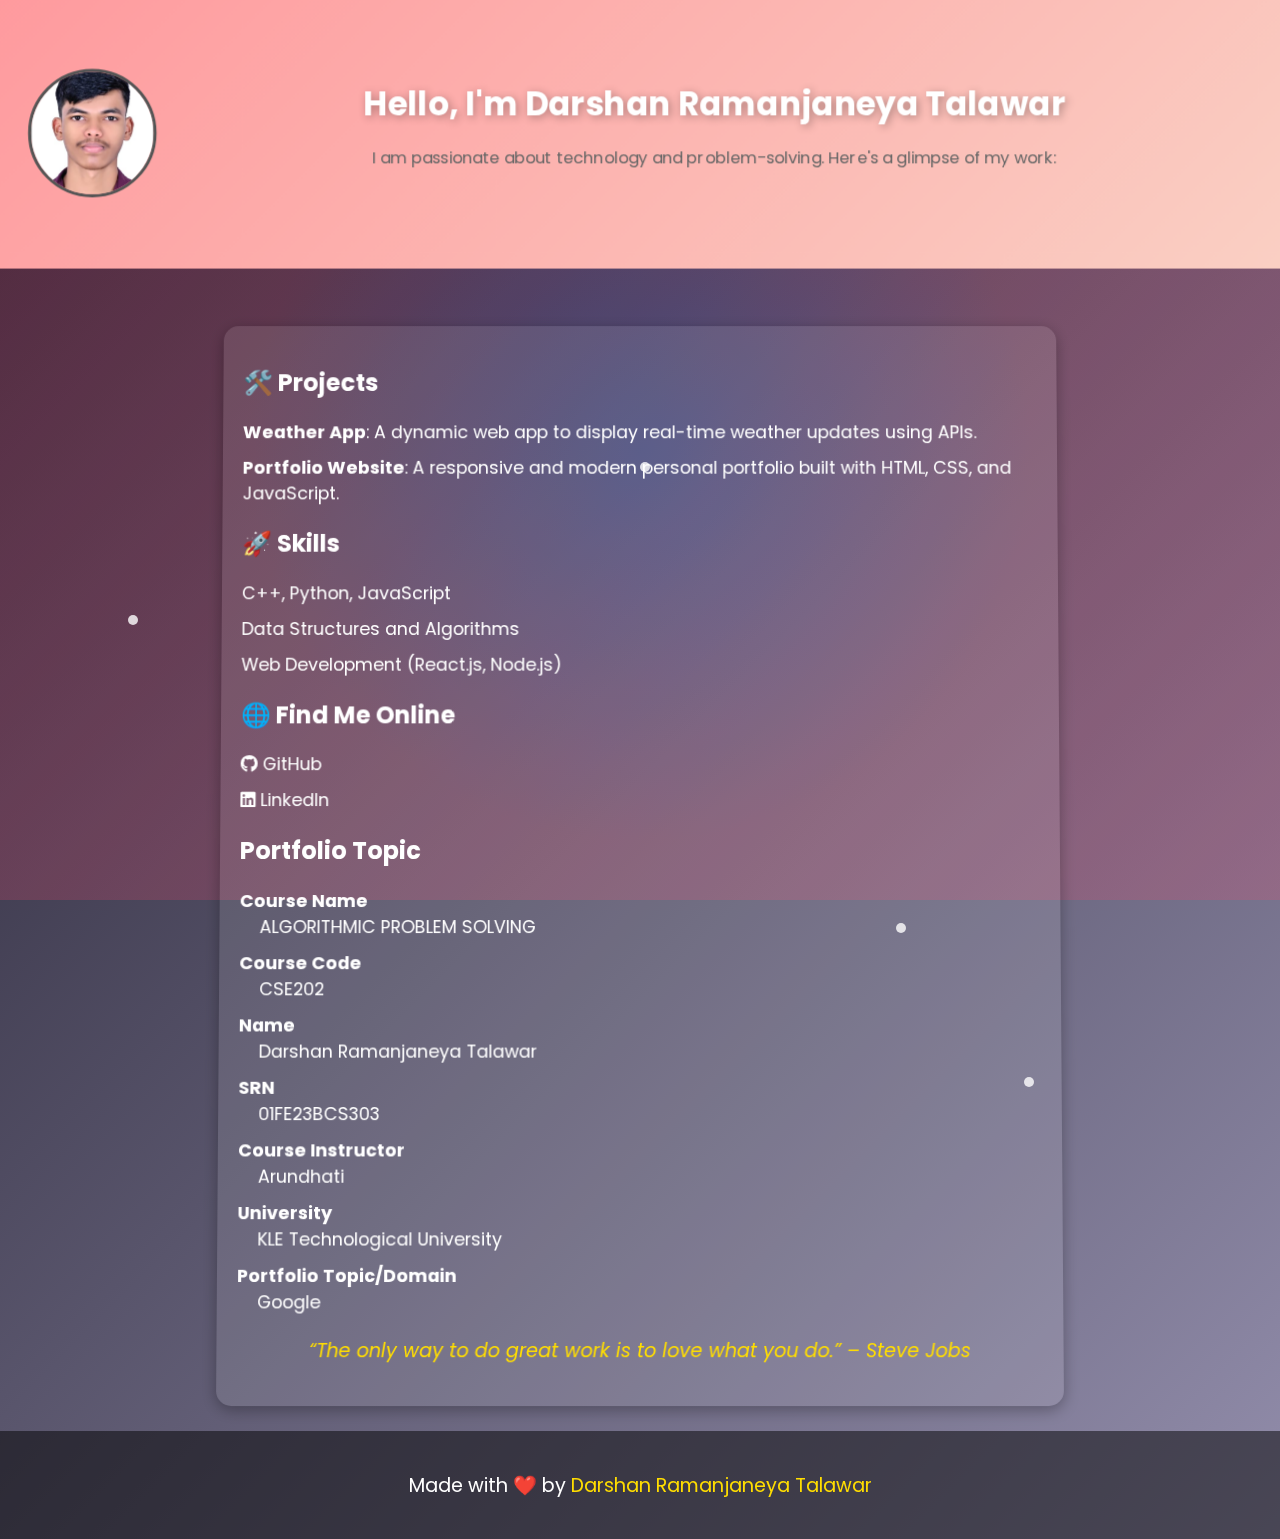
==== index.html @ a76f3458 "Update index.html" ====
<!DOCTYPE html>
<html lang="en">
<head>
    <meta charset="UTF-8">
    <meta name="viewport" content="width=device-width, initial-scale=1.0">
    <title>Portfolio - Darshan Ramanjaneya Talawar</title>
    <link rel="stylesheet" href="https://cdnjs.cloudflare.com/ajax/libs/font-awesome/6.0.0-beta3/css/all.min.css">
    <link href="https://fonts.googleapis.com/css2?family=Poppins:wght@300;400;600&display=swap" rel="stylesheet">
    <link rel="stylesheet" href="style.css">
    <style>
        .profile-section {
            display: flex;
            align-items: center;
            gap: 20px;
            margin: 20px;
        }
        .profile-picture {
            width: 120px;
            height: 120px;
            border-radius: 50%;
            object-fit: cover;
            border: 3px solid #555;
        }
        .intro {
            flex: 1;
        }
        .intro h1 {
            font-size: 2rem;
            margin: 0;
        }
        .intro p {
            font-size: 1rem;
            color: #666;
        }
    </style>
</head>
<body>
    <div class="aurora"></div>
    <div class="daa-animation">
        <!-- Nodes for DAA Animation -->
        <div class="daa-node" style="top: 10%; left: 20%;"></div>
        <div class="daa-node" style="top: 30%; left: 50%;"></div>
        <div class="daa-node" style="top: 70%; left: 80%;"></div>
        <div class="daa-node" style="top: 40%; left: 10%;"></div>
        <div class="daa-node" style="top: 60%; left: 70%;"></div>
    </div>

    <header>
        <div class="profile-section">
            <img src="IMG-20230316-WA0000.jpg" alt="Profile Picture" class="profile-picture">
            <div class="intro">
                <h1>Hello, I'm Darshan Ramanjaneya Talawar</h1>
                <p>I am passionate about technology and problem-solving. Here's a glimpse of my work:</p>
            </div>
        </div>
    </header>
    <br>
    <section>
        <h2>🛠️ Projects</h2>
        <ul>
            <li><strong>Weather App</strong>: A dynamic web app to display real-time weather updates using APIs.</li>
            <li><strong>Portfolio Website</strong>: A responsive and modern personal portfolio built with HTML, CSS, and JavaScript.</li>
        </ul>

        <h2>🚀 Skills</h2>
        <ul>
            <li>C++, Python, JavaScript</li>
            <li>Data Structures and Algorithms</li>
            <li>Web Development (React.js, Node.js)</li>
        </ul>

        <h2>🌐 Find Me Online</h2>
        <ul>
            <li><a href="https://github.com/DarshanRT" target="_blank"><i class="fab fa-github"></i> GitHub</a></li>
            <li><a href="https://linkedin.com/in/johndoe" target="_blank"><i class="fab fa-linkedin"></i> LinkedIn</a></li>
        </ul>

        <h2>Portfolio Topic</h2>
        <dl>
            <dt>Course Name</dt>
            <dd>ALGORITHMIC PROBLEM SOLVING</dd>

            <dt>Course Code</dt>
            <dd>CSE202</dd>

            <dt>Name</dt>
            <dd>Darshan Ramanjaneya Talawar</dd>

            <dt>SRN</dt>
            <dd>01FE23BCS303</dd>

            <dt>Course Instructor</dt>
            <dd>Arundhati</dd>

            <dt>University</dt>
            <dd>KLE Technological University</dd>

            <dt>Portfolio Topic/Domain</dt>
            <dd>Google</dd>
        </dl>

        <blockquote>
            “The only way to do great work is to love what you do.” – Steve Jobs
        </blockquote>
    </section>

    <footer>
        <p>Made with ❤️ by <a href="https://github.com/DarshanRT">Darshan Ramanjaneya Talawar</a></p>
    </footer>
</body>
</html>
---- style.css ----
/* General Styles */
body {
    font-family: 'Poppins', sans-serif;
    margin: 0;
    padding: 0;
    background: linear-gradient(135deg, #1f1c2c, #928dab);
    color: #fff;
    overflow-x: hidden;
    position: relative;
}

.aurora {
    position: fixed;
    top: 0;
    left: 0;
    width: 100%;
    height: 100%;
    background: radial-gradient(circle, rgba(63,94,251,0.2) 0%, rgba(252,70,107,0.2) 50%);
    z-index: -1;
    animation: aurora 10s infinite alternate;
}

@keyframes aurora {
    0% {
        transform: translateX(-10%) translateY(-10%) scale(1.2);
    }
    100% {
        transform: translateX(10%) translateY(10%) scale(1.5);
    }
}

/* DAA-Themed Animation */
.daa-animation {
    position: absolute;
    top: 0;
    left: 0;
    width: 100%;
    height: 100%;
    overflow: hidden;
    pointer-events: none;
    z-index: -1;
}

.daa-node {
    position: absolute;
    width: 10px;
    height: 10px;
    background: rgba(255, 255, 255, 0.8);
    border-radius: 50%;
    animation: moveNodes 15s linear infinite;
}

@keyframes moveNodes {
    0% {
        transform: translateY(0) translateX(0) scale(1);
        opacity: 1;
    }
    50% {
        transform: translateY(-100vh) translateX(50vw) scale(0.8);
        opacity: 0.6;
    }
    100% {
        transform: translateY(-200vh) translateX(-50vw) scale(0.5);
        opacity: 0.3;
    }
}

header {
    text-align: center;
    padding: 50px 20px;
    animation: fadeIn 2s;
}

@keyframes fadeIn {
    from {
        opacity: 0;
    }
    to {
        opacity: 1;
    }
}

h1 {
    font-size: 2.5rem;
    text-shadow: 2px 2px 8px rgba(0, 0, 0, 0.3);
}

p {
    font-size: 1.2rem;
}

/* Section Styling */
section {
    margin: 30px auto;
    width: 90%;
    max-width: 800px;
    padding: 20px;
    background: rgba(255, 255, 255, 0.1);
    border-radius: 15px;
    box-shadow: 0px 4px 15px rgba(0, 0, 0, 0.3);
    transform: perspective(1000px) rotateX(1deg);
    animation: slideUp 1.5s ease-out;
}

@keyframes slideUp {
    from {
        transform: translateY(50px);
        opacity: 0;
    }
    to {
        transform: translateY(0);
        opacity: 1;
    }
}

/* List and Links */
ul {
    list-style-type: none;
    padding: 0;
}

li {
    margin: 10px 0;
    font-size: 1.1rem;
    transition: color 0.3s, transform 0.3s;
}

li:hover {
    color: #ffdd00;
    transform: scale(1.1);
}

a {
    text-decoration: none;
    color: #fff;
    transition: color 0.3s;
}

a:hover {
    color: #ffdd00;
}

dl {
    margin: 20px 0;
    font-size: 1.1rem;
}

dt {
    font-weight: bold;
    margin-top: 10px;
}

dd {
    margin-left: 20px;
}

blockquote {
    font-style: italic;
    color: #ffdd00;
    margin: 20px 0;
    text-align: center;
    font-size: 1.2rem;
}

/* Footer */
footer {
    text-align: center;
    padding: 20px;
    font-size: 1rem;
    background: rgba(0, 0, 0, 0.5);
}

footer a {
    color: #ffdd00;
}

/* Hover Effects */
header:hover, section:hover {
    background: linear-gradient(135deg, #ff9a9e, #fad0c4);
    transform: perspective(1000px) rotateX(0deg) scale(1.02);
}

/* Responsive Design */
@media (max-width: 768px) {
    h1 {
        font-size: 2rem;
    }

    p, li {
        font-size: 1rem;
    }
}
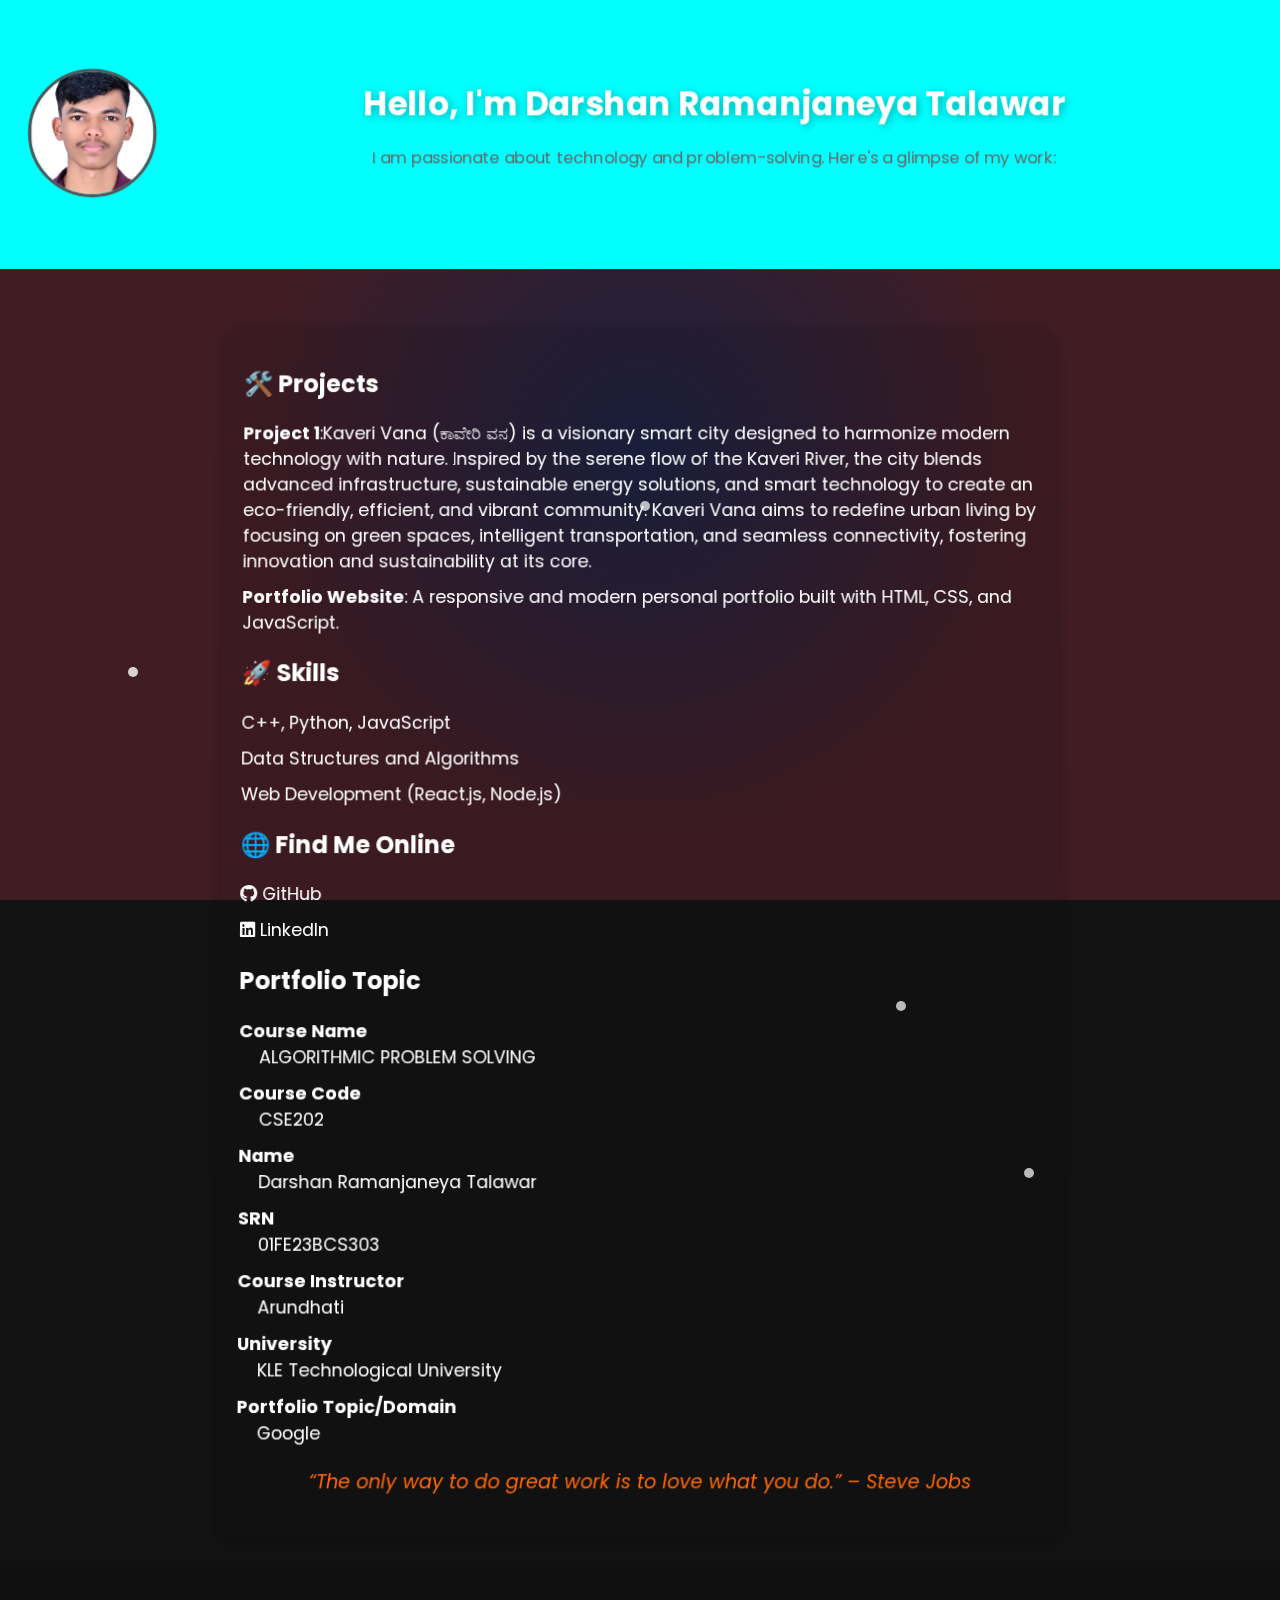
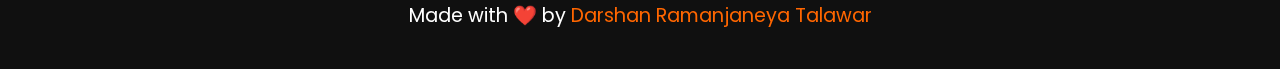
==== commit 707236fe: "Update index.html" ====
--- a/index.html
+++ b/index.html
@@ -58,7 +58,7 @@
     <section>
         <h2>🛠️ Projects</h2>
         <ul>
-            <li><strong>Weather App</strong>: A dynamic web app to display real-time weather updates using APIs.</li>
+            <li><strong>Project 1</strong>:Kaveri Vana (ಕಾವೇರಿ ವನ) is a visionary smart city designed to harmonize modern technology with nature. Inspired by the serene flow of the Kaveri River, the city blends advanced infrastructure, sustainable energy solutions, and smart technology to create an eco-friendly, efficient, and vibrant community. Kaveri Vana aims to redefine urban living by focusing on green spaces, intelligent transportation, and seamless connectivity, fostering innovation and sustainability at its core.</li>
             <li><strong>Portfolio Website</strong>: A responsive and modern personal portfolio built with HTML, CSS, and JavaScript.</li>
         </ul>
 
--- a/style.css
+++ b/style.css
@@ -3,7 +3,7 @@
     font-family: 'Poppins', sans-serif;
     margin: 0;
     padding: 0;
-    background: linear-gradient(135deg, #1f1c2c, #928dab);
+    background: #121212;
     color: #fff;
     overflow-x: hidden;
     position: relative;
@@ -69,6 +69,12 @@
     text-align: center;
     padding: 50px 20px;
     animation: fadeIn 2s;
+    transition: background-color 0.3s;
+    background: rgba(0, 0, 0, 0.7);
+}
+
+header:hover {
+    background-color: #00ffff;
 }
 
 @keyframes fadeIn {
@@ -95,11 +101,16 @@
     width: 90%;
     max-width: 800px;
     padding: 20px;
-    background: rgba(255, 255, 255, 0.1);
+    background: rgba(0, 0, 0, 0.1);
     border-radius: 15px;
     box-shadow: 0px 4px 15px rgba(0, 0, 0, 0.3);
     transform: perspective(1000px) rotateX(1deg);
     animation: slideUp 1.5s ease-out;
+    transition: background-color 0.3s;
+}
+
+section:hover {
+    background: #00ffff;
 }
 
 @keyframes slideUp {
@@ -137,7 +148,7 @@
 }
 
 a:hover {
-    color: #ffdd00;
+    color: #00ffff;
 }
 
 dl {
@@ -156,7 +167,7 @@
 
 blockquote {
     font-style: italic;
-    color: #ffdd00;
+    color: #ff6600;
     margin: 20px 0;
     text-align: center;
     font-size: 1.2rem;
@@ -167,16 +178,15 @@
     text-align: center;
     padding: 20px;
     font-size: 1rem;
-    background: rgba(0, 0, 0, 0.5);
+    background: rgba(0, 0, 0, 0.1);
 }
 
 footer a {
-    color: #ffdd00;
+    color: #ff6600;
 }
 
 /* Hover Effects */
 header:hover, section:hover {
-    background: linear-gradient(135deg, #ff9a9e, #fad0c4);
     transform: perspective(1000px) rotateX(0deg) scale(1.02);
 }
 
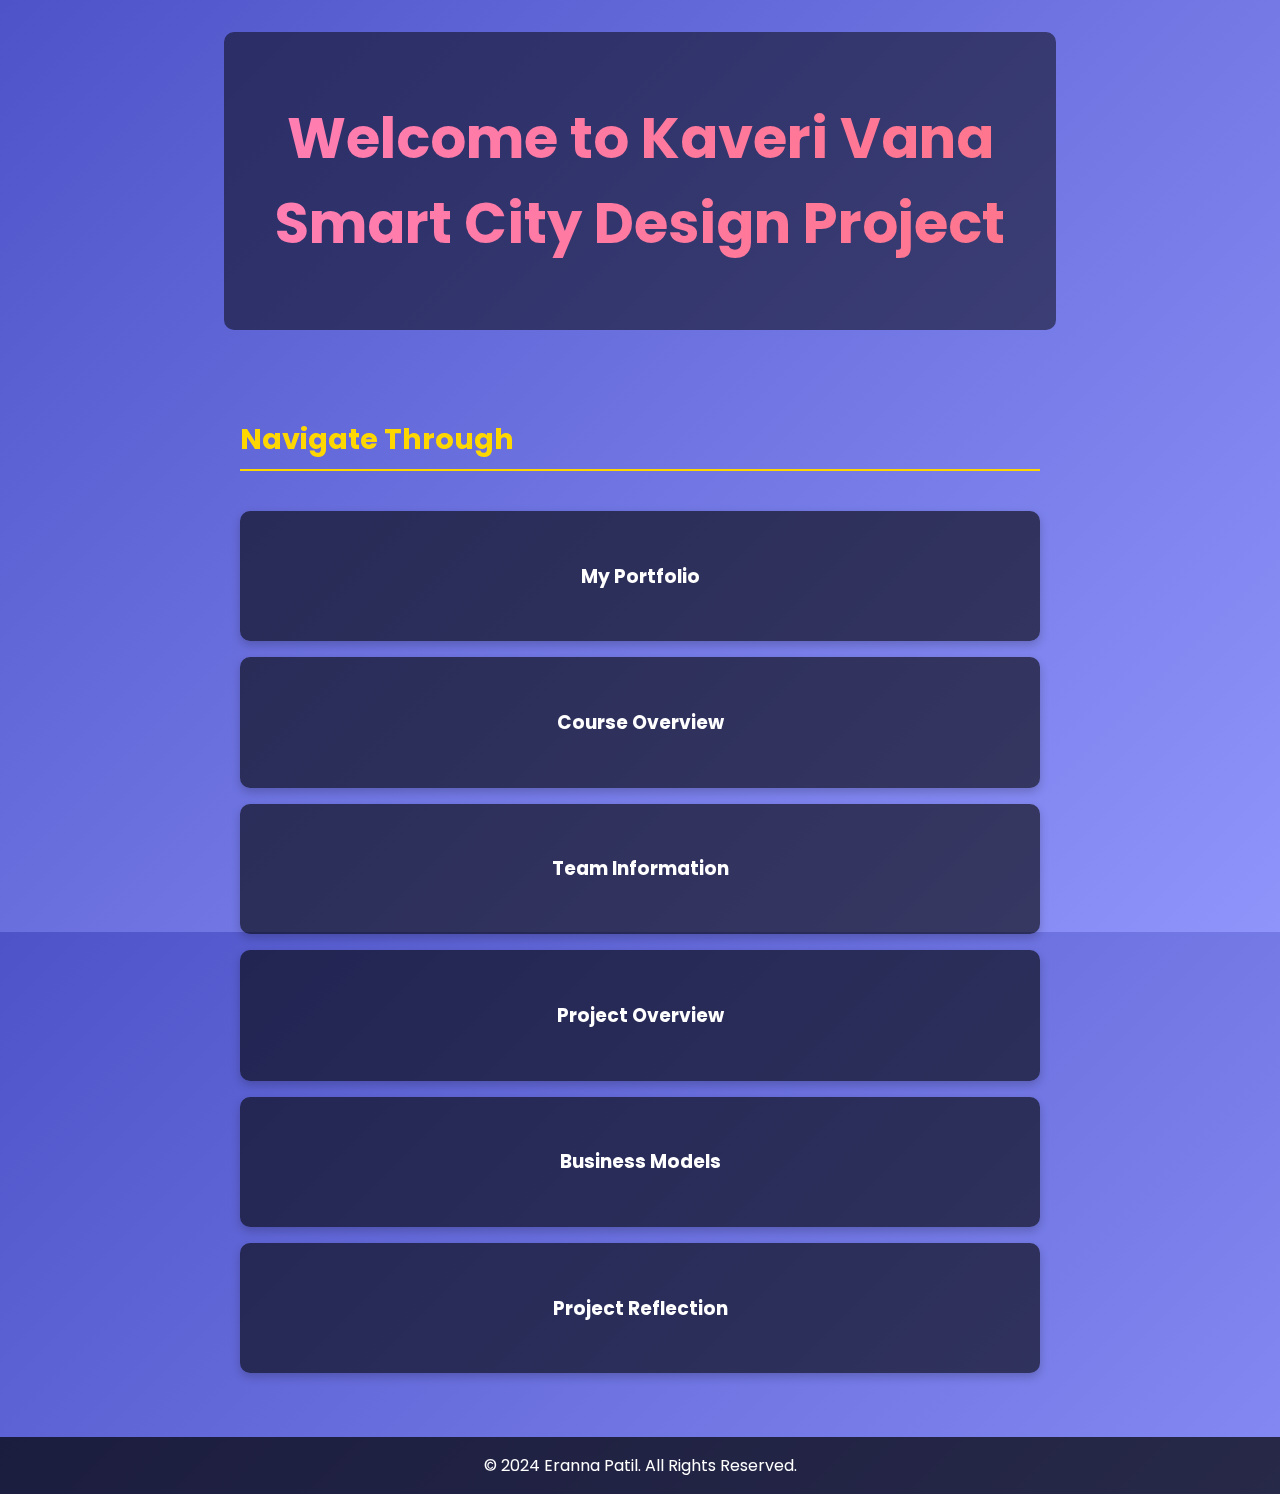
==== commit 008027ba: "Update index.html" ====
--- a/index.html
+++ b/index.html
@@ -3,109 +3,157 @@
 <head>
     <meta charset="UTF-8">
     <meta name="viewport" content="width=device-width, initial-scale=1.0">
-    <title>Portfolio - Darshan Ramanjaneya Talawar</title>
-    <link rel="stylesheet" href="https://cdnjs.cloudflare.com/ajax/libs/font-awesome/6.0.0-beta3/css/all.min.css">
+    <title>Kaveri Vana Smart City Design Project</title>
     <link href="https://fonts.googleapis.com/css2?family=Poppins:wght@300;400;600&display=swap" rel="stylesheet">
-    <link rel="stylesheet" href="style.css">
     <style>
-        .profile-section {
+        body {
+            margin: 0;
+            font-family: 'Poppins', sans-serif;
+            color: #fff;
+            overflow-y: auto;
+            overflow-x: hidden;
+            background: linear-gradient(135deg, #4e54c8, #8f94fb);
+            height: 100vh;
+        }
+
+        .background {
+            position: fixed;
+            top: 0;
+            left: 0;
+            width: 100%;
+            height: 100%;
+            z-index: -1;
+        }
+
+        header {
+            text-align: center;
+            padding: 4rem 1rem;
+            background: rgba(0, 0, 0, 0.5);
+            border-radius: 10px;
+            margin: 2rem auto;
+            max-width: 800px;
+        }
+
+        header h1 {
+            font-size: 3.5rem;
+            margin: 0;
+            background: linear-gradient(90deg, #ff7eb3, #ff758c);
+            -webkit-background-clip: text;
+            -webkit-text-fill-color: transparent;
+        }
+
+        section {
+            max-width: 800px;
+            margin: 2rem auto;
+            padding: 2rem;
             display: flex;
-            align-items: center;
-            gap: 20px;
-            margin: 20px;
+            flex-direction: column;
+            gap: 1rem;
         }
-        .profile-picture {
-            width: 120px;
-            height: 120px;
-            border-radius: 50%;
-            object-fit: cover;
-            border: 3px solid #555;
+
+        section h2 {
+            font-size: 1.8rem;
+            color: #ffd700;
+            border-bottom: 2px solid #ffd700;
+            padding-bottom: 0.5rem;
         }
-        .intro {
-            flex: 1;
+
+        .box {
+            padding: 2rem;
+            background: rgba(0, 0, 0, 0.6);
+            border-radius: 10px;
+            box-shadow: 0 4px 10px rgba(0, 0, 0, 0.2);
+            text-align: center;
+            cursor: pointer;
+            transition: background-color 0.3s ease;
         }
-        .intro h1 {
-            font-size: 2rem;
-            margin: 0;
+
+        .box:hover {
+            background-color: rgba(0, 0, 0, 0.8);
         }
-        .intro p {
+
+        a {
+            color: #ffd700;
+            text-decoration: none;
+            font-weight: bold;
+        }
+
+        a:hover {
+            text-decoration: underline;
+        }
+
+        footer {
+            text-align: center;
+            padding: 1rem;
             font-size: 1rem;
-            color: #666;
+            background: rgba(0, 0, 0, 0.7);
+        }
+
+        img {
+            width: 100%;
+            height: auto;
+            border-radius: 10px;
+            box-shadow: 0 4px 8px rgba(0, 0, 0, 0.2);
+        }
+
+        @media screen and (max-width: 768px) {
+            section {
+                padding: 1rem;
+            }
+            header h1 {
+                font-size: 2.5rem;
+            }
+            .box {
+                padding: 1.5rem;
+            }
+        }
+        @media screen and (max-width: 480px) {
+            header h1 {
+                font-size: 2rem;
+            }
+            .box h3 {
+                font-size: 1.5rem;
+            }
         }
     </style>
 </head>
 <body>
-    <div class="aurora"></div>
-    <div class="daa-animation">
-        <!-- Nodes for DAA Animation -->
-        <div class="daa-node" style="top: 10%; left: 20%;"></div>
-        <div class="daa-node" style="top: 30%; left: 50%;"></div>
-        <div class="daa-node" style="top: 70%; left: 80%;"></div>
-        <div class="daa-node" style="top: 40%; left: 10%;"></div>
-        <div class="daa-node" style="top: 60%; left: 70%;"></div>
-    </div>
+    <div class="background"></div>
 
     <header>
-        <div class="profile-section">
-            <img src="IMG-20230316-WA0000.jpg" alt="Profile Picture" class="profile-picture">
-            <div class="intro">
-                <h1>Hello, I'm Darshan Ramanjaneya Talawar</h1>
-                <p>I am passionate about technology and problem-solving. Here's a glimpse of my work:</p>
-            </div>
+        <h1>Welcome to Kaveri Vana Smart City Design Project</h1>
+    </header>
+
+    <section>
+        <h2>Navigate Through</h2>
+
+        <div class="box" onclick="window.location.href='https://ErannaTP.github.io/Portfolio/introduction.html'">
+            <h3>My Portfolio</h3>
         </div>
-    </header>
-    <br>
-    <section>
-        <h2>🛠️ Projects</h2>
-        <ul>
-            <li><strong>Project 1</strong>:Kaveri Vana (ಕಾವೇರಿ ವನ) is a visionary smart city designed to harmonize modern technology with nature. Inspired by the serene flow of the Kaveri River, the city blends advanced infrastructure, sustainable energy solutions, and smart technology to create an eco-friendly, efficient, and vibrant community. Kaveri Vana aims to redefine urban living by focusing on green spaces, intelligent transportation, and seamless connectivity, fostering innovation and sustainability at its core.</li>
-            <li><strong>Portfolio Website</strong>: A responsive and modern personal portfolio built with HTML, CSS, and JavaScript.</li>
-        </ul>
 
-        <h2>🚀 Skills</h2>
-        <ul>
-            <li>C++, Python, JavaScript</li>
-            <li>Data Structures and Algorithms</li>
-            <li>Web Development (React.js, Node.js)</li>
-        </ul>
+        <div class="box" onclick="window.location.href='https://ErannaTP.github.io/Portfolio/course_overview.html'">
+            <h3>Course Overview</h3>
+        </div>
 
-        <h2>🌐 Find Me Online</h2>
-        <ul>
-            <li><a href="https://github.com/DarshanRT" target="_blank"><i class="fab fa-github"></i> GitHub</a></li>
-            <li><a href="https://linkedin.com/in/johndoe" target="_blank"><i class="fab fa-linkedin"></i> LinkedIn</a></li>
-        </ul>
+        <div class="box" onclick="window.location.href='https://ErannaTP.github.io/Portfolio/ourteam.html'">
+            <h3>Team Information</h3>
+        </div>
 
-        <h2>Portfolio Topic</h2>
-        <dl>
-            <dt>Course Name</dt>
-            <dd>ALGORITHMIC PROBLEM SOLVING</dd>
+        <div class="box" onclick="window.location.href='https://ErannaTP.github.io/Portfolio/project_overview.html'">
+            <h3>Project Overview</h3>
+        </div>
 
-            <dt>Course Code</dt>
-            <dd>CSE202</dd>
+        <div class="box" onclick="window.location.href='https://ErannaTP.github.io/Portfolio/team_business.html'">
+            <h3>Business Models</h3>
+        </div>
 
-            <dt>Name</dt>
-            <dd>Darshan Ramanjaneya Talawar</dd>
-
-            <dt>SRN</dt>
-            <dd>01FE23BCS303</dd>
-
-            <dt>Course Instructor</dt>
-            <dd>Arundhati</dd>
-
-            <dt>University</dt>
-            <dd>KLE Technological University</dd>
-
-            <dt>Portfolio Topic/Domain</dt>
-            <dd>Google</dd>
-        </dl>
-
-        <blockquote>
-            “The only way to do great work is to love what you do.” – Steve Jobs
-        </blockquote>
+        <div class="box" onclick="window.location.href='https://github.com/ErannaTP/Portfolio/blob/main/project-reflection.html'">
+            <h3>Project Reflection</h3>
+        </div>
     </section>
 
     <footer>
-        <p>Made with ❤️ by <a href="https://github.com/DarshanRT">Darshan Ramanjaneya Talawar</a></p>
+        &copy; 2024 Eranna Patil. All Rights Reserved.
     </footer>
 </body>
 </html>
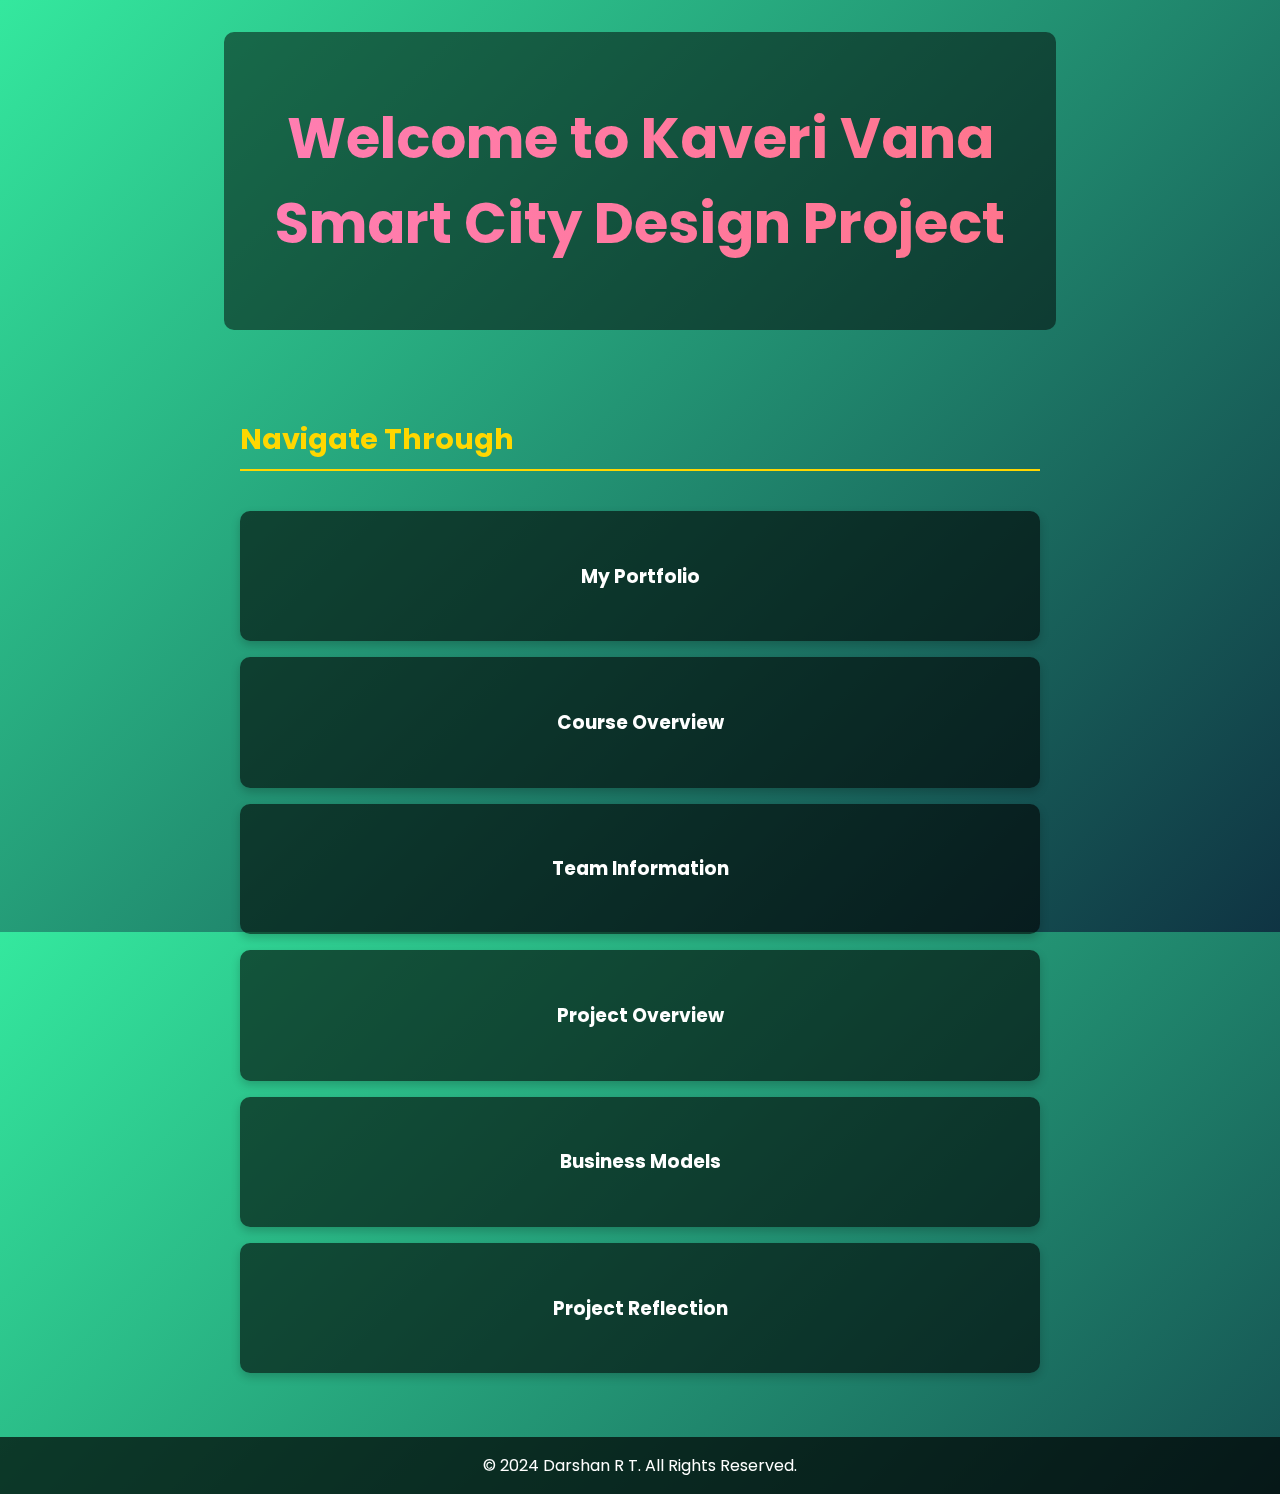
==== commit cc41e2e7: "Update index.html" ====
--- a/index.html
+++ b/index.html
@@ -12,7 +12,7 @@
             color: #fff;
             overflow-y: auto;
             overflow-x: hidden;
-            background: linear-gradient(135deg, #4e54c8, #8f94fb);
+            background: linear-gradient(135deg, #34e89e, #0f3443); /* New background color */
             height: 100vh;
         }
 
@@ -127,7 +127,7 @@
     <section>
         <h2>Navigate Through</h2>
 
-        <div class="box" onclick="window.location.href='https://ErannaTP.github.io/Portfolio/introduction.html'">
+        <div class="box" onclick="window.location.href='https://DarshanRT.github.io/kaveri-vana-smart-city/portfolio.html'">
             <h3>My Portfolio</h3>
         </div>
 
@@ -153,7 +153,7 @@
     </section>
 
     <footer>
-        &copy; 2024 Eranna Patil. All Rights Reserved.
+        &copy; 2024 Darshan R T. All Rights Reserved.
     </footer>
 </body>
 </html>
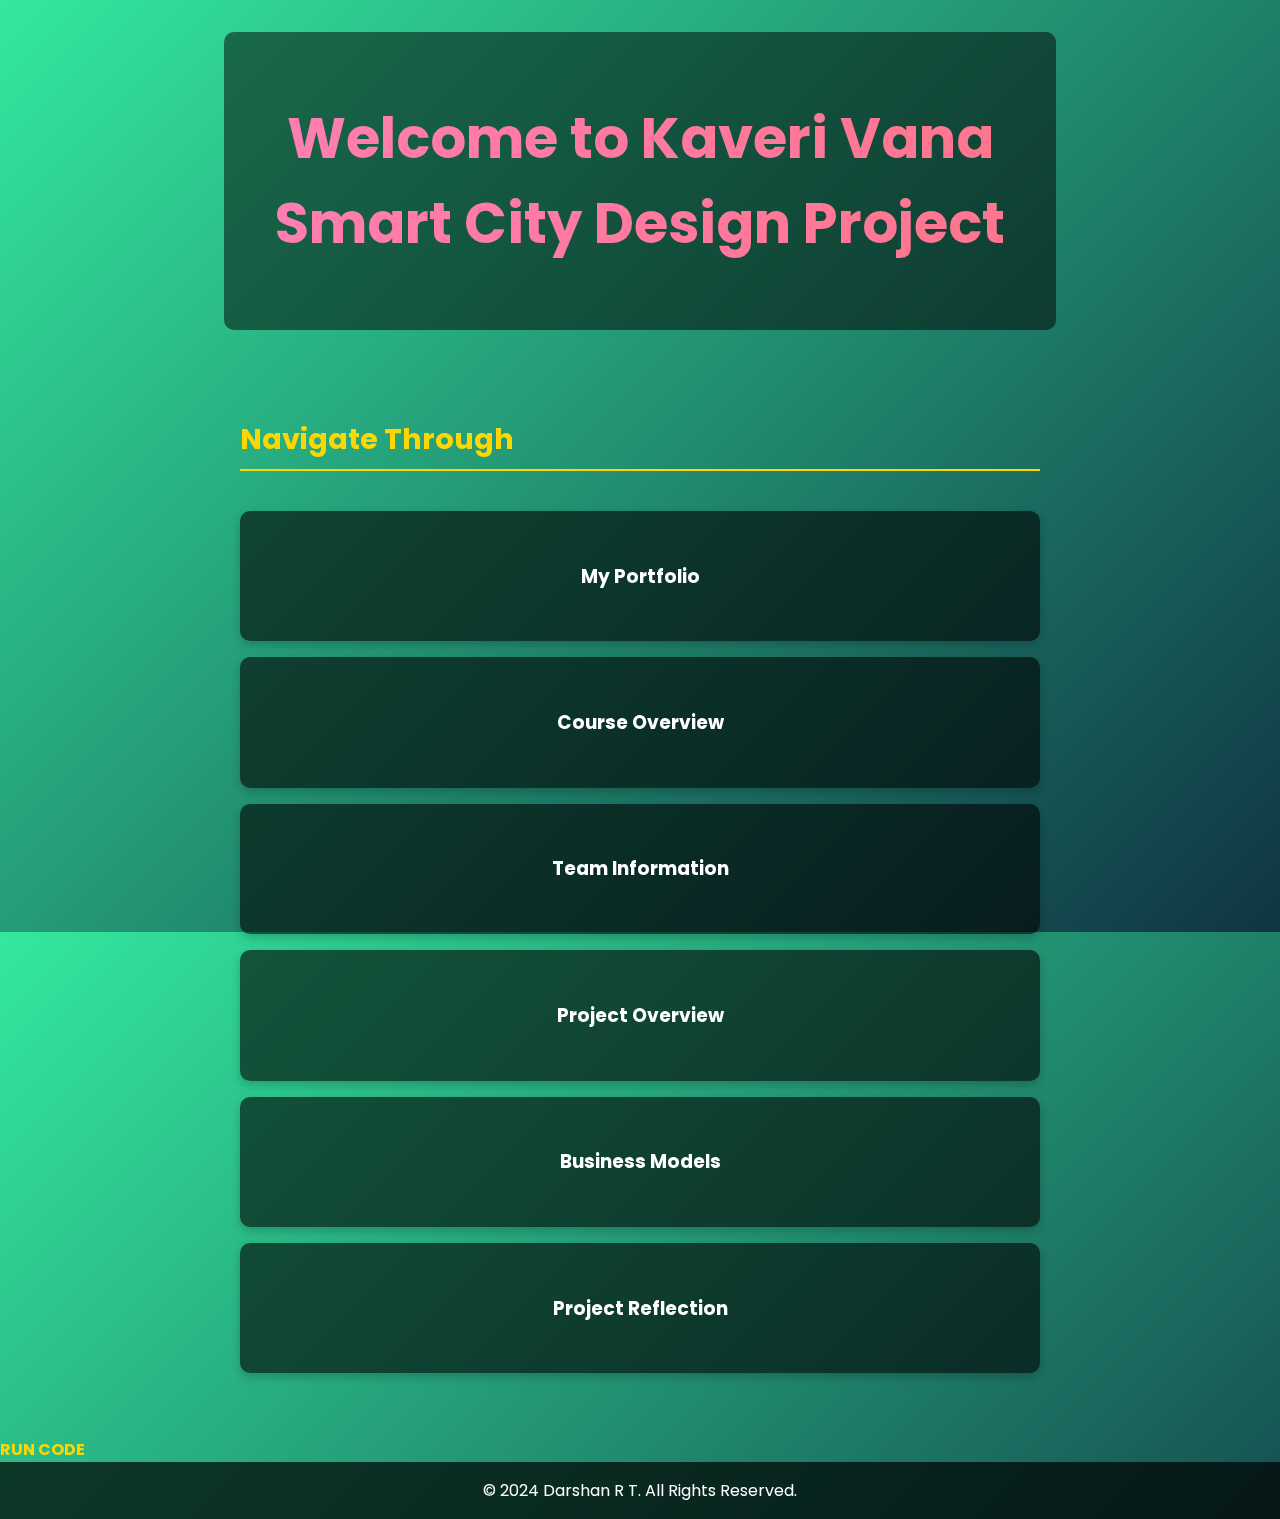
==== commit adc006b7: "Update index.html" ====
--- a/index.html
+++ b/index.html
@@ -151,7 +151,7 @@
             <h3>Project Reflection</h3>
         </div>
     </section>
-
+ <a href="https://darshanrt.github.io/kaveri-vana-smart-city/health_care_implntn.html" target="_blank">RUN CODE</a>
     <footer>
         &copy; 2024 Darshan R T. All Rights Reserved.
     </footer>
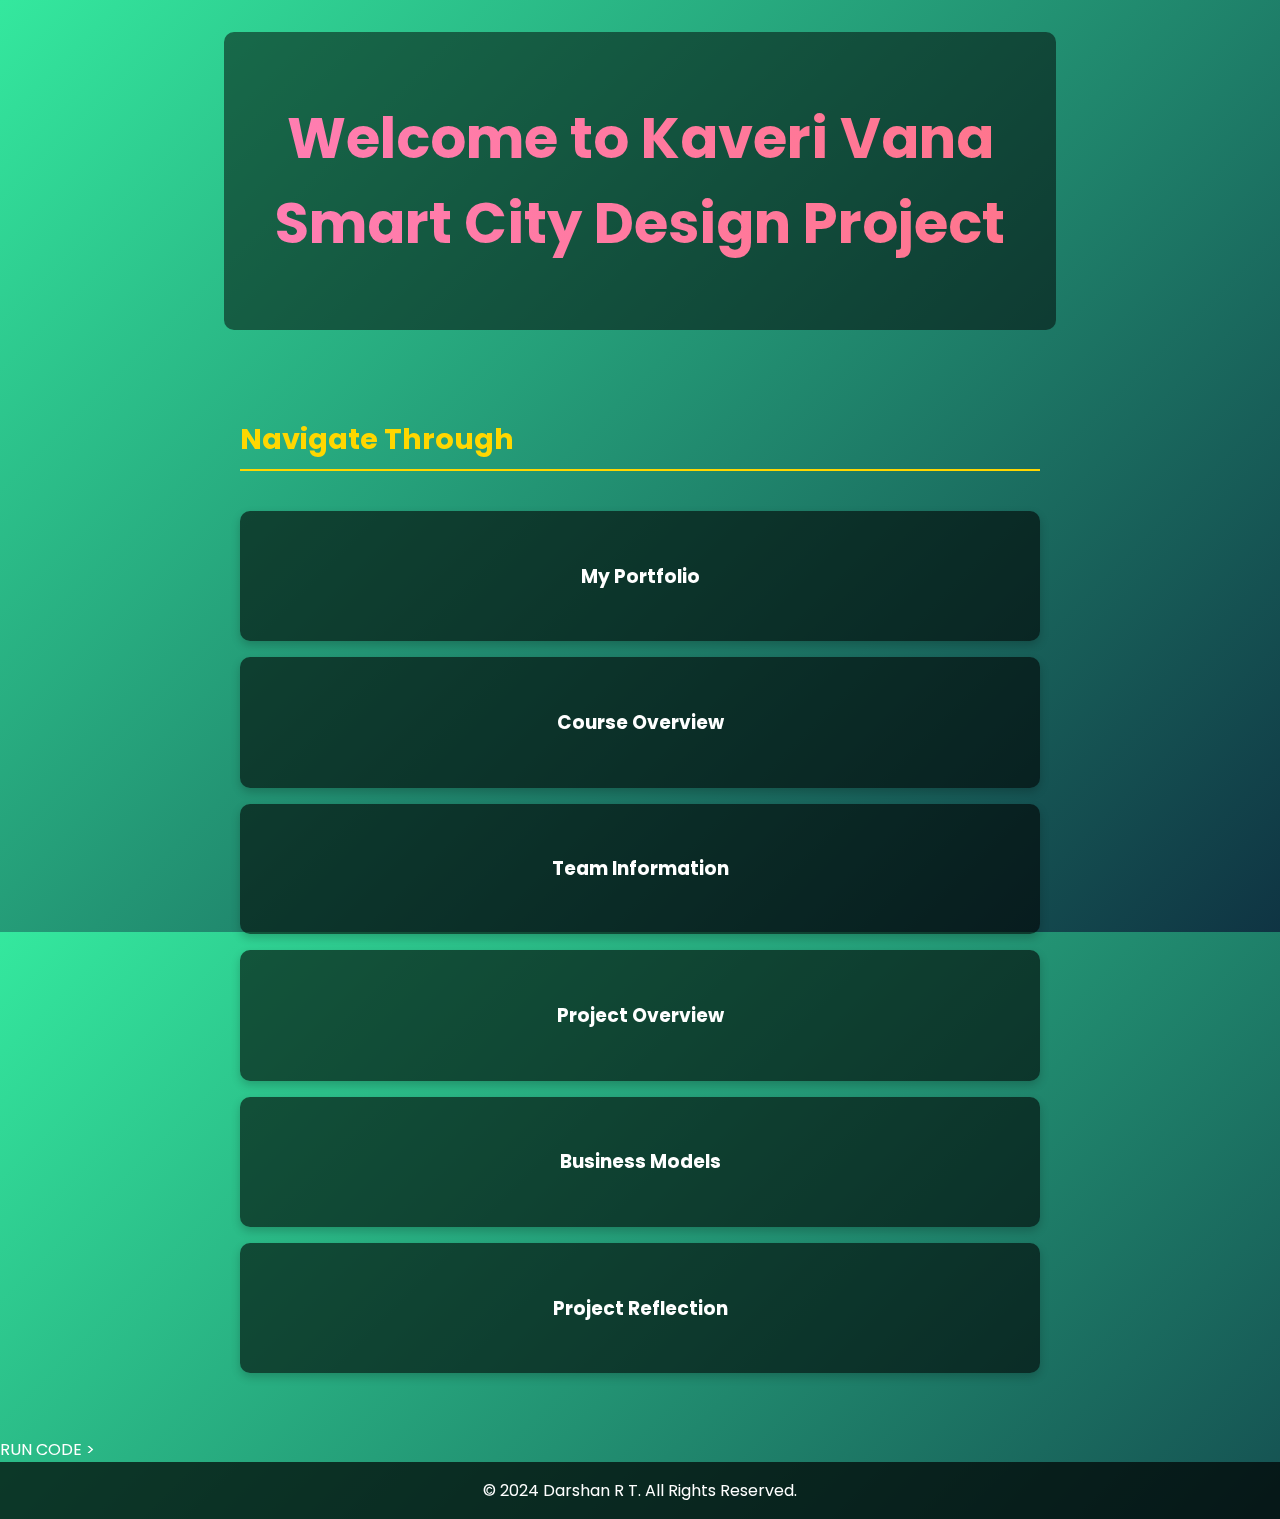
==== commit b7ca4b3a: "Update index.html" ====
--- a/index.html
+++ b/index.html
@@ -151,7 +151,9 @@
             <h3>Project Reflection</h3>
         </div>
     </section>
- <a href="https://darshanrt.github.io/kaveri-vana-smart-city/health_care_implntn.html" target="_blank">RUN CODE</a>
+    <div
+ <a href="https://darshanrt.github.io/kaveri-vana-smart-city/health_care_implntn.html" target="_blank">RUN CODE</a> >
+         </div>
     <footer>
         &copy; 2024 Darshan R T. All Rights Reserved.
     </footer>
